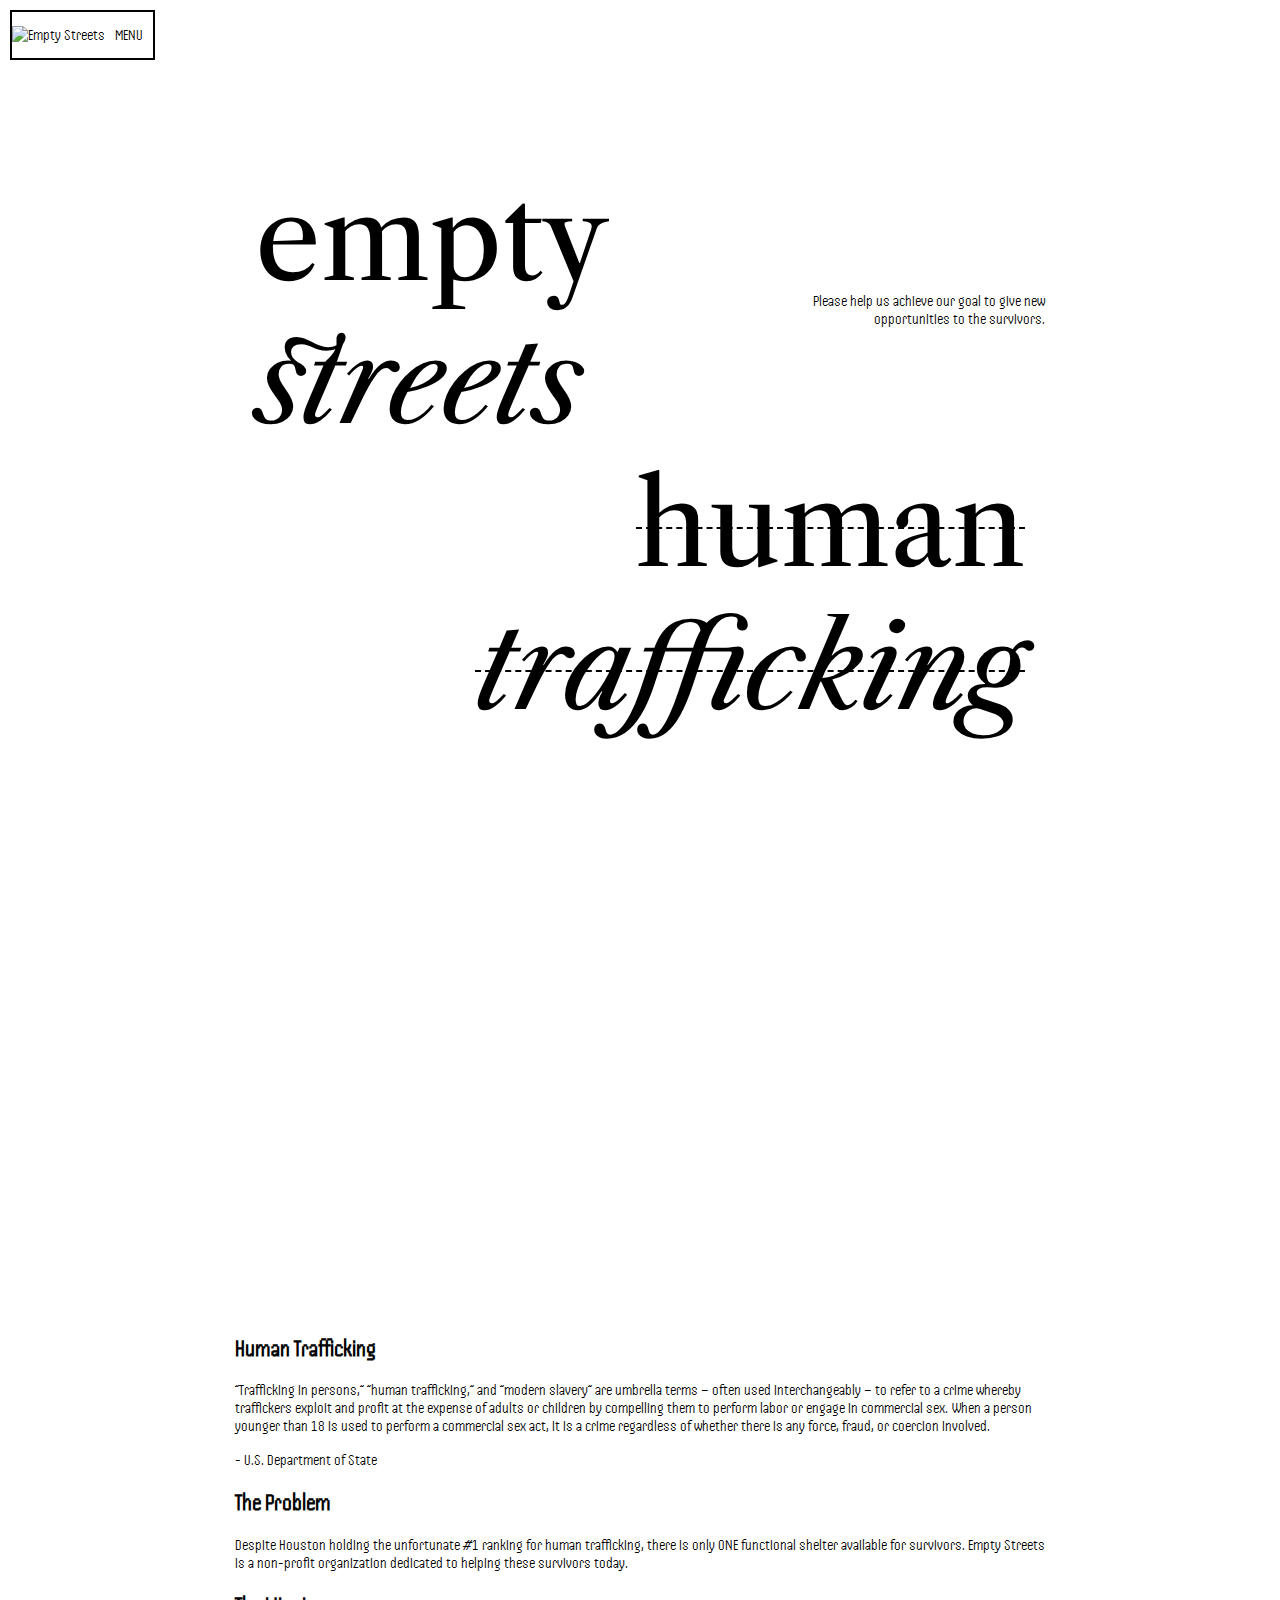
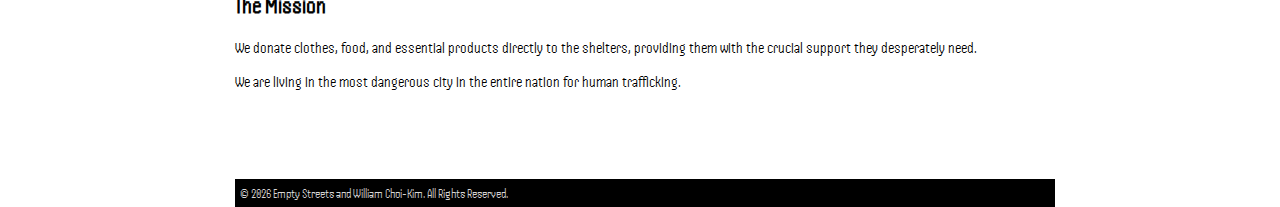
==== index.html @ aee56ea2 "Add files via upload" ====
<!DOCTYPE html>
<html lang="en">
<head>
	<meta charset="UTF-8" />
	<title>Empty Streets</title>
	<meta name="viewport" content="width=device-width,initial-scale=1" />
	<meta name="description" content="Help support survivors of human trafficking" />
	<link rel="stylesheet" type="text/css" href="style.css" />
	<link rel="icon" href="assets/imgs/logo.png">
</head>
<body>
	<button class="nav" onclick="changeMenu()">
		<img src="assets/imgs/logo.png" alt="Empty Streets">
		<p id="menuBTN">MENU</p>
	</button>
	<div class="hero">
		<div class="heroContents">
			<div class="bottom">
				<h1>empty<br><i>streets</i></h1>
				<p>Please help us achieve our goal to give new opportunities to the survivors.</p>
			</div>
			<div class="bottom">
				<h1 class="secondary">human<br><i>trafficking</i></h1>
			</div>
		</div>
	</div>
	<div class="content">
		<embed src="https://www.youtube.com/embed/ZIsMWp-Byv4" class="youtube"></embed>
		<h2>Human Trafficking</h2>
		<p>“Trafficking in persons,” “human trafficking,” and “modern slavery” are umbrella terms – often used interchangeably – to refer to a crime whereby traffickers exploit and profit at the expense of adults or children by compelling them to perform labor or engage in commercial sex.  When a person younger than 18 is used to perform a commercial sex act, it is a crime regardless of whether there is any force, fraud, or coercion involved.</p>
		<p>- U.S. Department of State</p>
		<h2>The Problem</h2>
		<p>Despite Houston holding the unfortunate #1 ranking for human trafficking, there is only ONE functional shelter available for survivors. Empty Streets is a non-profit organization dedicated to helping these survivors today.</p>
		<h2>The Mission</h2>
		<p>We donate clothes, food, and essential products directly to the shelters, providing them with the crucial support they desperately need.</p>
		<p>We are living in the most dangerous city in the entire nation for human trafficking.</p>
	</div>
	<script src="app.js"></script>
</body>
</html>
---- style.css ----
@import url('https://fonts.googleapis.com/css2?family=Libre+Caslon+Text:ital,wght@0,400;0,700;1,400&display=swap');
@import url('https://fonts.googleapis.com/css2?family=Handjet:wght@100..900&display=swap');

body {
	font-family: "Handjet", sans-serif;
	margin:0;
	padding: 0;
}
h1 {
	font-size: 13vmin;
	font-weight: 200;
	font-family: "Libre Caslon Text", serif;
	text-transform: lowercase;
	padding-left: 20px;
	padding-right: 20px;
	margin:0;
	box-sizing: border-box;
	width: 100%;
}
.secondary {
	text-decoration: line-through;
	text-decoration-style: dashed;
	text-decoration-thickness: 2px;
	text-align: right;
}
.hero {
	width: 90vmin;
	height: 90vmin;
	position: absolute;
	left: 50%;
	top: 50%;
	translate: -50% -50%;
	padding-top: 50px;
	padding-bottom: 5vmin;
	box-sizing: border-box;
}
.heroContents {
	position: relative;
	width: 100%;
	height: 100%;
	display: flex;
	justify-content: center;
	align-items: center;
	flex-direction: column;
}
.bottom {
	width: 100%;
	display: flex;
	justify-content: center;
	align-items: center;
	position: relative
}
.bottom > :nth-child(2) {
	text-align: right;
}
.nav {
	position: fixed;
	left: 10px;
	top: 10px;
	height: 50px;
	border: solid 2px;
	display: flex;
	align-items: center;
	background-color: white;
	z-index: 3;
	font-family: inherit;
	font-size: inherit;
	padding: 0;
	transition: 0.2s;
	border-color: black;
	box-sizing: border-box;
}
.nav > img {
	max-height: 50px;
}
.nav > p {
	padding: 10px;
	box-sizing: border-box;
}
.nav:hover {
	border-width: 4px;
}

.content {
	position: absolute;
	top: 95vh;
	left: 50%;
	translate: -50% 0;
	width: 90vmin;
	padding-bottom: 100px;
}
.content > img{
	width: 100%;
}

video, .youtube {
	width: 100%;
	aspect-ratio: 16/9;
	border: none;
	filter: grayscale();
	-webkit-filter: grayscale();
}

#foldout {
	background-color: rgb(10, 10, 10);
	position: fixed;
	left: 0;
	top: 0;
	width: 100vw;
	height: 100vh;
	z-index: 2;
	display: flex;
	justify-content: center;
	align-items: center;
	font-size: 5vmin;
	flex-direction: column;
	transition: 0.2s;
	font-size: min(max(12px,10vmin),50px);
}
#foldout > a {
	color: white;
	text-decoration: none;
	font-weight: 200;
	transition: 0.2s;
}
#foldout > a:hover {
	font-weight: 400;
}

footer {
	position: absolute;
	bottom: 0;
	background-color: black;
	color: white;
	width: 100%;
	padding: 5px;
}
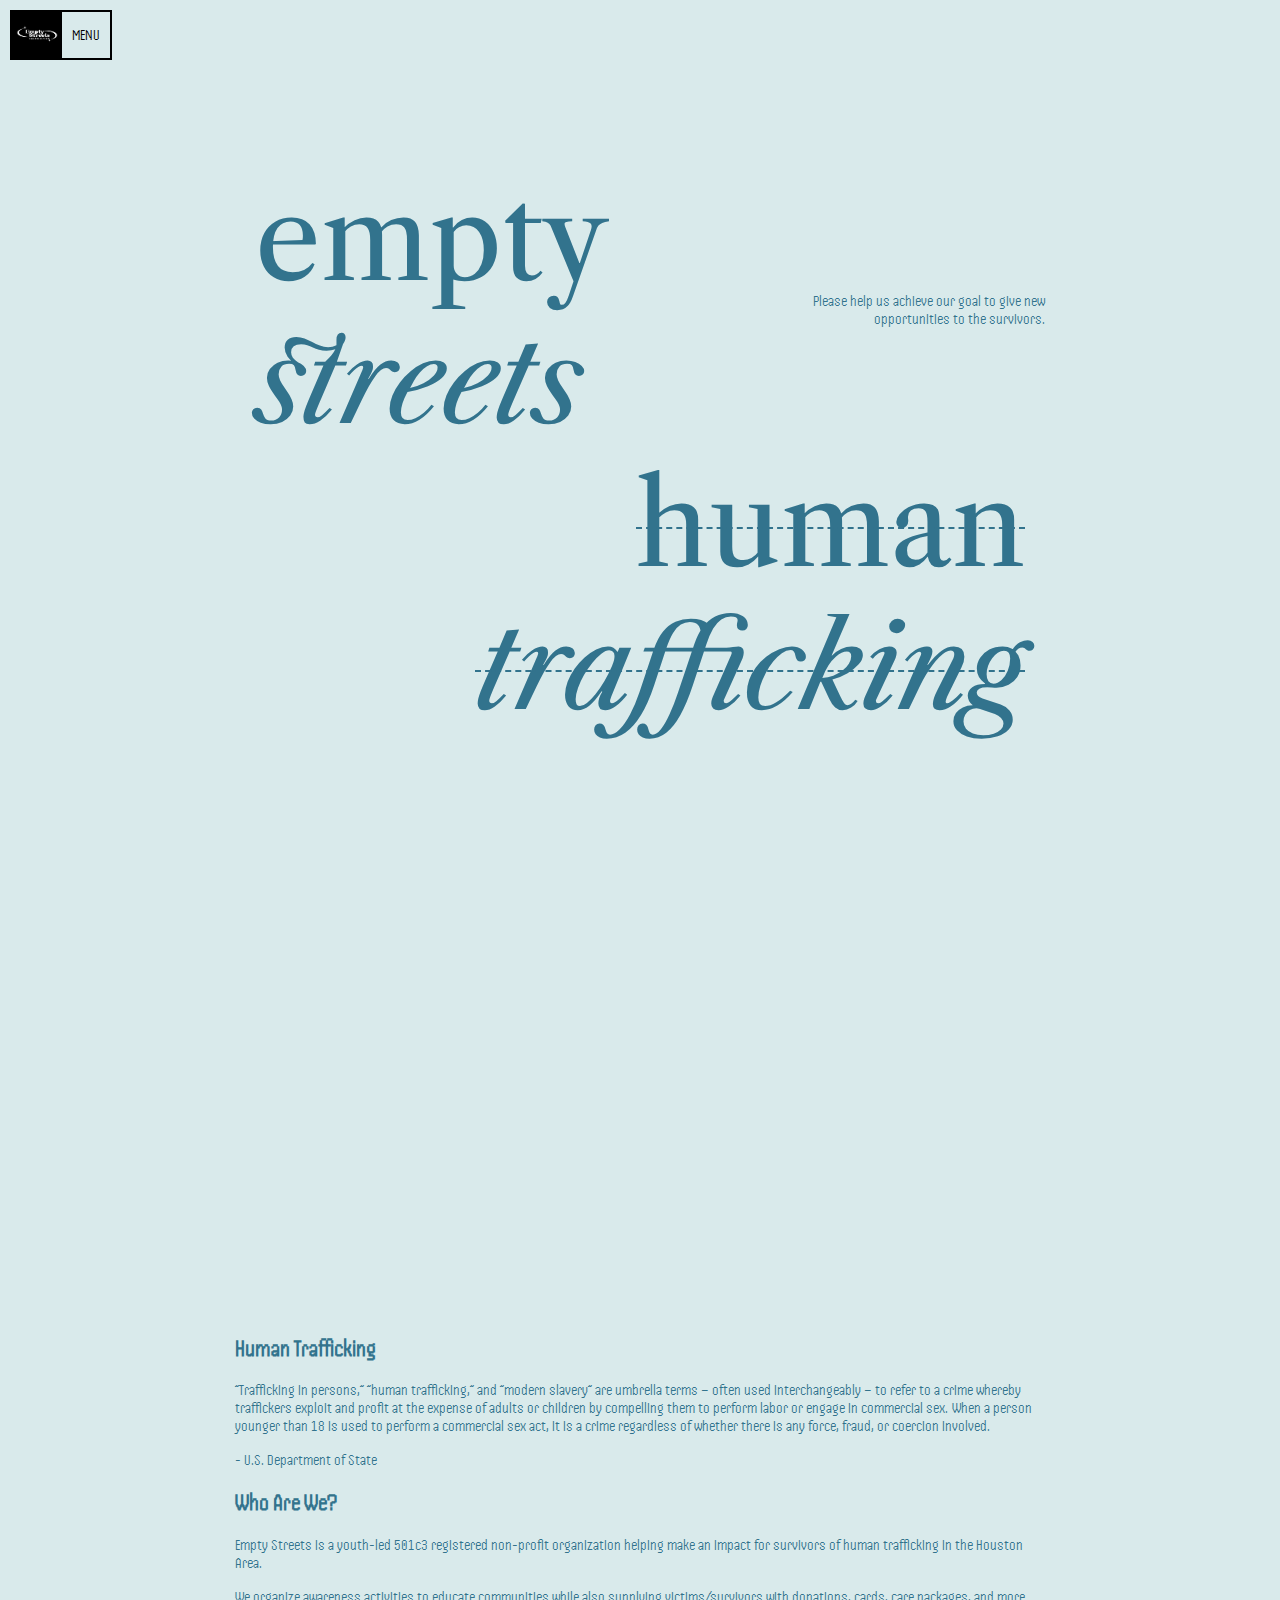
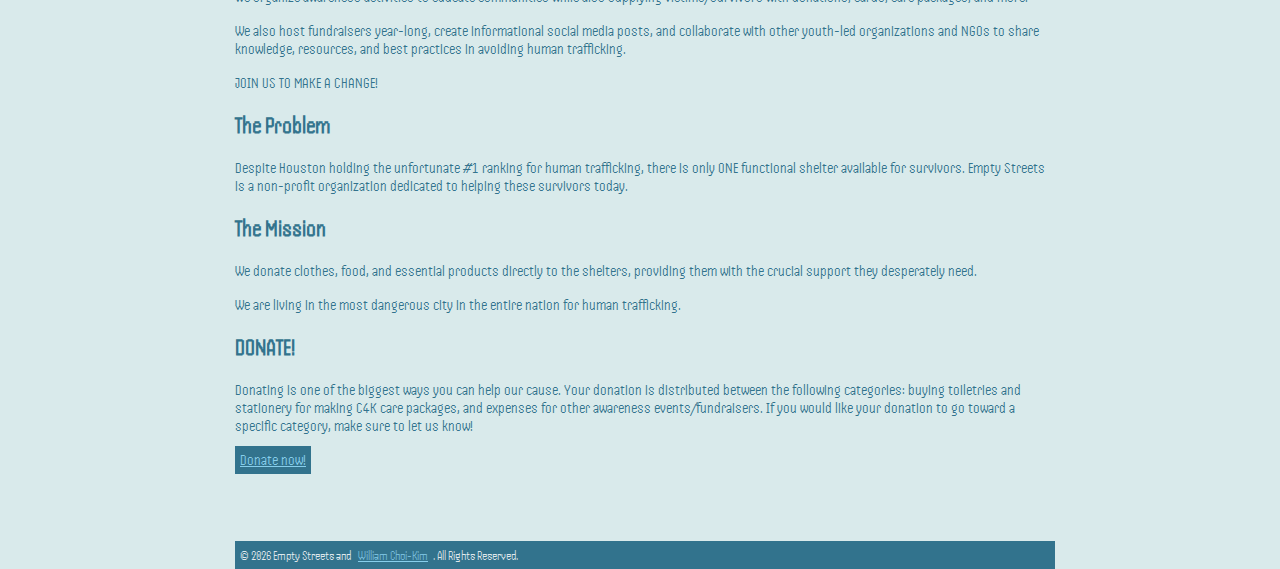
==== commit f7287057: "subpages + theme change" ====
--- a/index.html
+++ b/index.html
@@ -29,11 +29,19 @@
 		<h2>Human Trafficking</h2>
 		<p>“Trafficking in persons,” “human trafficking,” and “modern slavery” are umbrella terms – often used interchangeably – to refer to a crime whereby traffickers exploit and profit at the expense of adults or children by compelling them to perform labor or engage in commercial sex.  When a person younger than 18 is used to perform a commercial sex act, it is a crime regardless of whether there is any force, fraud, or coercion involved.</p>
 		<p>- U.S. Department of State</p>
+		<h2>Who Are We?</h2>
+		<p>Empty Streets is a youth-led 501c3 registered non-profit organization helping make an impact for survivors of human trafficking in the Houston Area.</p>
+		<p>We organize awareness activities to educate communities while also supplying victims/survivors with donations, cards, care packages, and more.</p>
+		<p>We also host fundraisers year-long, create informational social media posts, and collaborate with other youth-led organizations and NGOs to share knowledge, resources, and best practices in avoiding human trafficking.</p>
+		<p>JOIN US TO MAKE A CHANGE!</p>
 		<h2>The Problem</h2>
 		<p>Despite Houston holding the unfortunate #1 ranking for human trafficking, there is only ONE functional shelter available for survivors. Empty Streets is a non-profit organization dedicated to helping these survivors today.</p>
 		<h2>The Mission</h2>
 		<p>We donate clothes, food, and essential products directly to the shelters, providing them with the crucial support they desperately need.</p>
 		<p>We are living in the most dangerous city in the entire nation for human trafficking.</p>
+		<h2>DONATE!</h2>
+		<p>Donating is one of the biggest ways you can help our cause. Your donation is distributed between the following categories: buying toiletries and stationery for making C4K care packages, and expenses for other awareness events/fundraisers. If you would like your donation to go toward a specific category, make sure to let us know!</p>
+		<a href="https://www.gofundme.com/f/join-us-to-support-human-trafficking-survivors">Donate now!</a>
 	</div>
 	<script src="app.js"></script>
 </body>
--- a/style.css
+++ b/style.css
@@ -1,10 +1,17 @@
 @import url('https://fonts.googleapis.com/css2?family=Libre+Caslon+Text:ital,wght@0,400;0,700;1,400&display=swap');
 @import url('https://fonts.googleapis.com/css2?family=Handjet:wght@100..900&display=swap');
+
+:root {
+	--main: rgb(50, 115, 141);
+	--bg: rgb(217, 234, 235);
+}
 
 body {
 	font-family: "Handjet", sans-serif;
 	margin:0;
 	padding: 0;
+	color: var(--main);
+	background-color: var(--bg);
 }
 h1 {
 	font-size: 13vmin;
@@ -61,13 +68,14 @@
 	border: solid 2px;
 	display: flex;
 	align-items: center;
-	background-color: white;
+	background-color: var(--bg);
 	z-index: 3;
 	font-family: inherit;
 	font-size: inherit;
 	padding: 0;
 	transition: 0.2s;
 	border-color: black;
+	color: black;
 	box-sizing: border-box;
 }
 .nav > img {
@@ -78,7 +86,7 @@
 	box-sizing: border-box;
 }
 .nav:hover {
-	border-width: 4px;
+	border-width: 3px;
 }
 
 .content {
@@ -97,12 +105,10 @@
 	width: 100%;
 	aspect-ratio: 16/9;
 	border: none;
-	filter: grayscale();
-	-webkit-filter: grayscale();
 }
 
 #foldout {
-	background-color: rgb(10, 10, 10);
+	background-color: var(--main);
 	position: fixed;
 	left: 0;
 	top: 0;
@@ -117,21 +123,69 @@
 	transition: 0.2s;
 	font-size: min(max(12px,10vmin),50px);
 }
-#foldout > a {
+#foldout > * {
 	color: white;
 	text-decoration: none;
 	font-weight: 200;
 	transition: 0.2s;
+	font-family: inherit;
+	background-color: transparent;
+	border: none;
+	font-size: inherit;
 }
-#foldout > a:hover {
+#foldout > *:hover {
 	font-weight: 400;
 }
 
 footer {
 	position: absolute;
 	bottom: 0;
-	background-color: black;
+	background-color: var(--main);
 	color: white;
 	width: 100%;
 	padding: 5px;
+}
+
+a {
+	background-color: var(--main);
+	color: skyblue;
+	padding: 5px;
+}
+.comingsoon, .team {
+	display: flex;
+	flex-wrap: wrap;
+}
+.school, .member {
+	display: flex;
+	flex-direction: column;
+	flex-wrap: wrap;
+	padding: 10px 10px 10px 0px;
+}
+.school > img, .member > img {
+	max-width: 200px;
+}
+
+.member { 
+	margin-right: 30px;
+}
+
+.meter {
+	text-align: right;
+}
+.meterTube {
+	border: solid;
+	position: relative;
+	height: 25px;
+}
+#meterFluid {
+	position: absolute;
+	width: 27%;
+	height: 100%;
+	background-color: var(--main);
+	color: white;
+	display: flex;
+	justify-content: end;
+	align-items: center;
+	padding-right: 10px;
+	box-sizing: border-box;
 }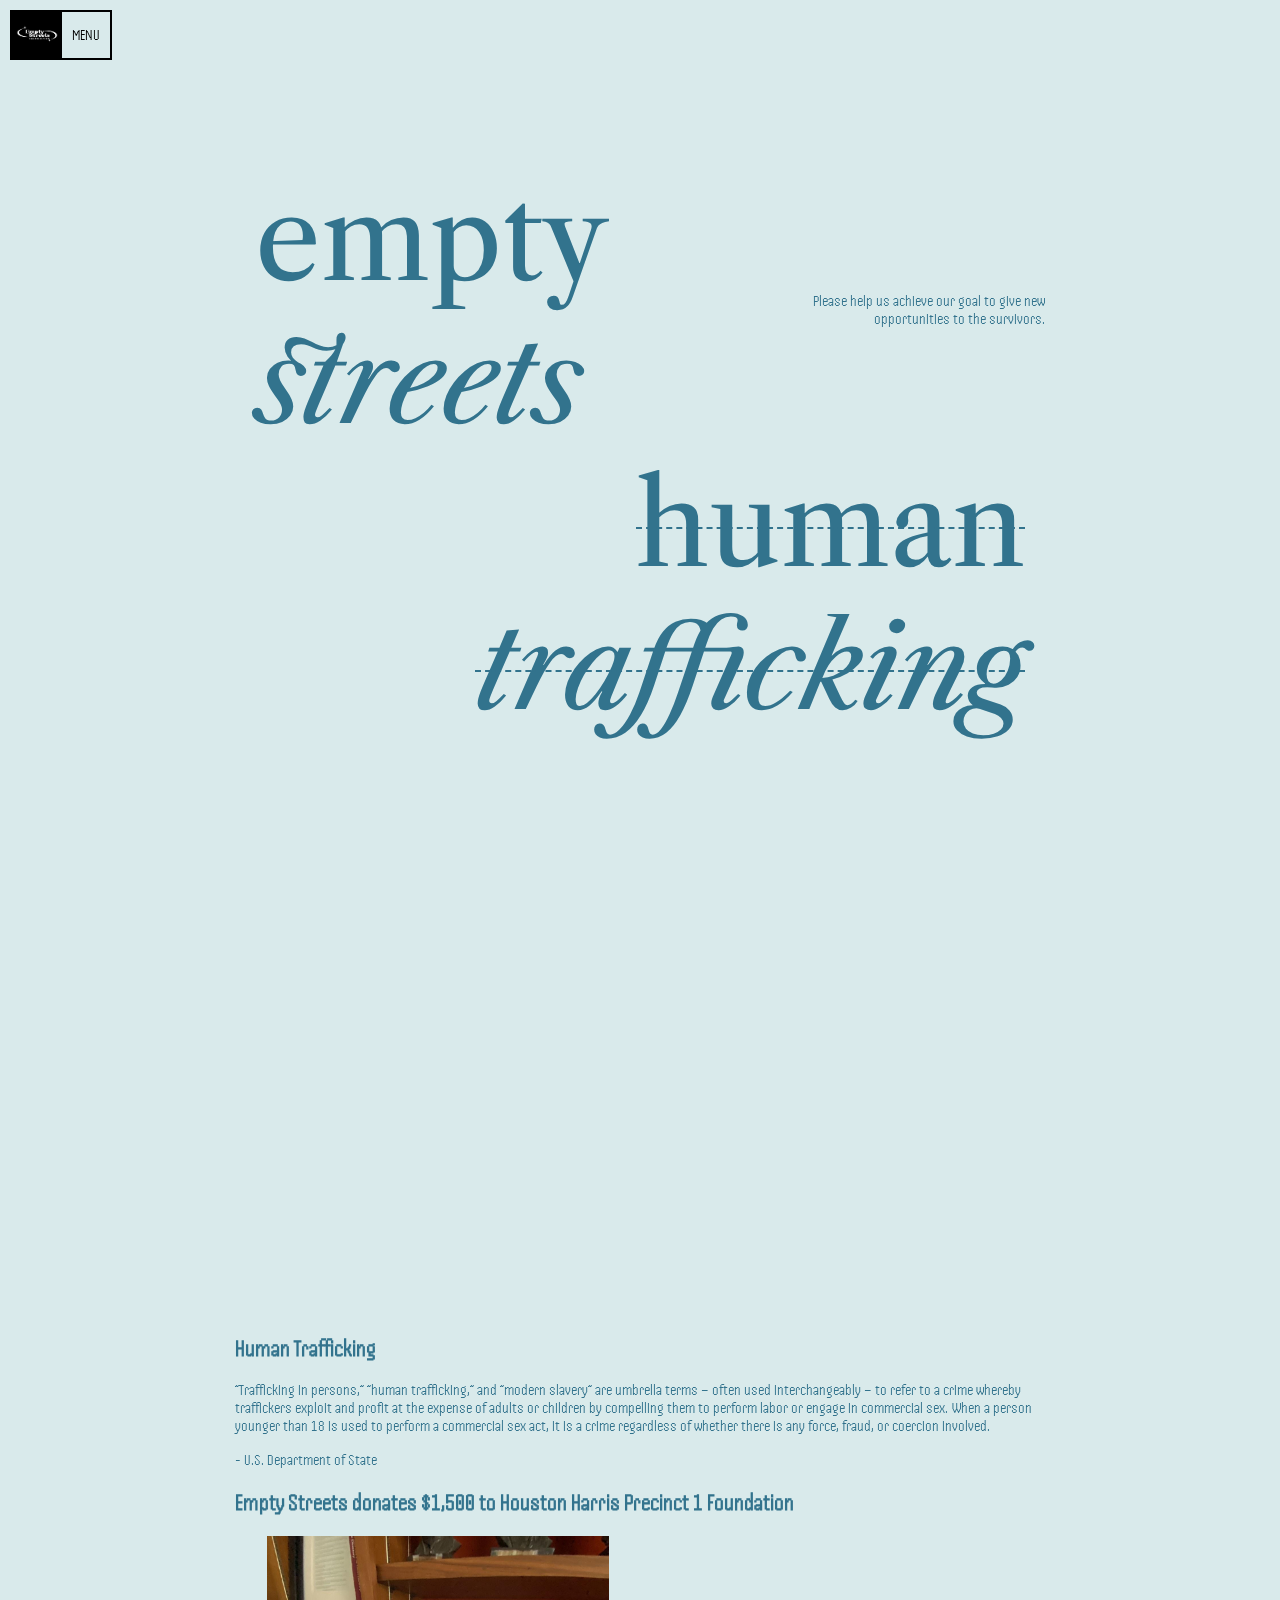
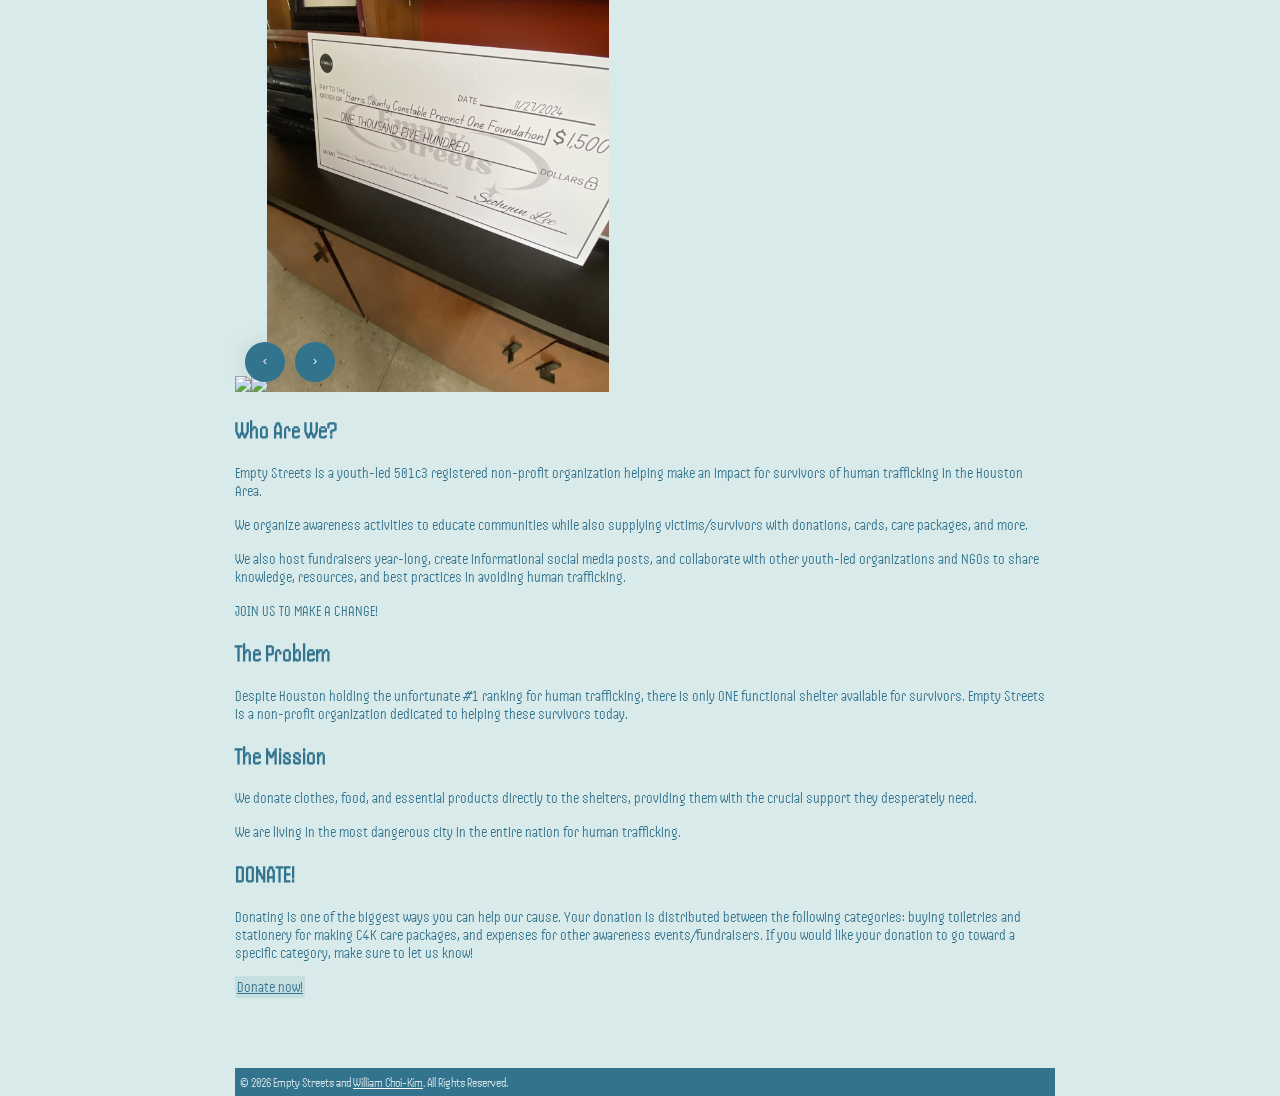
==== commit 781ac270: "added donations" ====
--- a/index.html
+++ b/index.html
@@ -29,6 +29,12 @@
 		<h2>Human Trafficking</h2>
 		<p>“Trafficking in persons,” “human trafficking,” and “modern slavery” are umbrella terms – often used interchangeably – to refer to a crime whereby traffickers exploit and profit at the expense of adults or children by compelling them to perform labor or engage in commercial sex.  When a person younger than 18 is used to perform a commercial sex act, it is a crime regardless of whether there is any force, fraud, or coercion involved.</p>
 		<p>- U.S. Department of State</p>
+		<h2>Empty Streets donates $1,500 to Houston Harris Precinct 1 Foundation</h2>
+		<div class="imagesSlides slidesFrame slidesLong">
+			<img src="assets/imgs/fifteendonation1.png">
+			<img src="assets/imgs/fifteendonation2.png">
+			<img src="assets/imgs/fifteendonation3.png">
+		</div>
 		<h2>Who Are We?</h2>
 		<p>Empty Streets is a youth-led 501c3 registered non-profit organization helping make an impact for survivors of human trafficking in the Houston Area.</p>
 		<p>We organize awareness activities to educate communities while also supplying victims/survivors with donations, cards, care packages, and more.</p>
@@ -44,5 +50,6 @@
 		<a href="https://www.gofundme.com/f/join-us-to-support-human-trafficking-survivors">Donate now!</a>
 	</div>
 	<script src="app.js"></script>
+	<script src="slides.js"></script>
 </body>
 </html>--- a/style.css
+++ b/style.css
@@ -147,10 +147,18 @@
 }
 
 a {
-	background-color: var(--main);
-	color: skyblue;
-	padding: 5px;
-}
+	color: var(--main);
+	padding: 2px;
+	margin-bottom: 2px;
+	background-color: rgba(50, 115, 141,0.1);
+}
+
+footer > * > a {
+	padding: 0;
+	border: none;
+	color: white;
+}
+
 .comingsoon, .team {
 	display: flex;
 	flex-wrap: wrap;
@@ -188,4 +196,65 @@
 	align-items: center;
 	padding-right: 10px;
 	box-sizing: border-box;
+}
+
+.slidesFrame {
+	width: 100%;
+	overflow: scroll;
+	padding: 0;
+	margin-bottom: 25px !important;
+}
+.slidesLong {
+	aspect-ratio: 1/0.5625;
+}
+
+.imagesSlides {
+	position: relative;
+	overflow-x: scroll;
+	white-space: nowrap;
+	scroll-behavior: smooth;
+	padding: 0;
+	box-sizing: border-box;
+	font-size: 0;
+}
+.imagesSlides > img {
+	height: 100%;
+	display: inline;
+	box-sizing: border-box;
+}
+
+.slideControls {
+	position: relative;
+	width: 100%;
+	padding: 0;
+	translate: 0 -25px;
+	margin-bottom: 25px !important;
+	background-color: transparent;
+	backdrop-filter: none;
+	box-shadow: none;
+}
+.leftRight {
+	position: absolute;
+	margin: 10px;	
+	background-color: var(--main);
+	filter: drop-shadow(0 0 10px rgba(0, 0, 0, 0.1));
+	backdrop-filter: blur(10px);
+	width: 40px;
+	height: 40px;
+	display: flex;
+	justify-content: center;
+	align-items: center;
+	bottom: 0;
+	border-radius: 100vmin;
+	padding: 0;
+	box-sizing: border-box;
+	font-family: monospace;
+	border: none;
+	color: var(--bg);
+}
+.lrl {
+	left: 0;
+}
+.lrr {
+	left: 50px;
 }